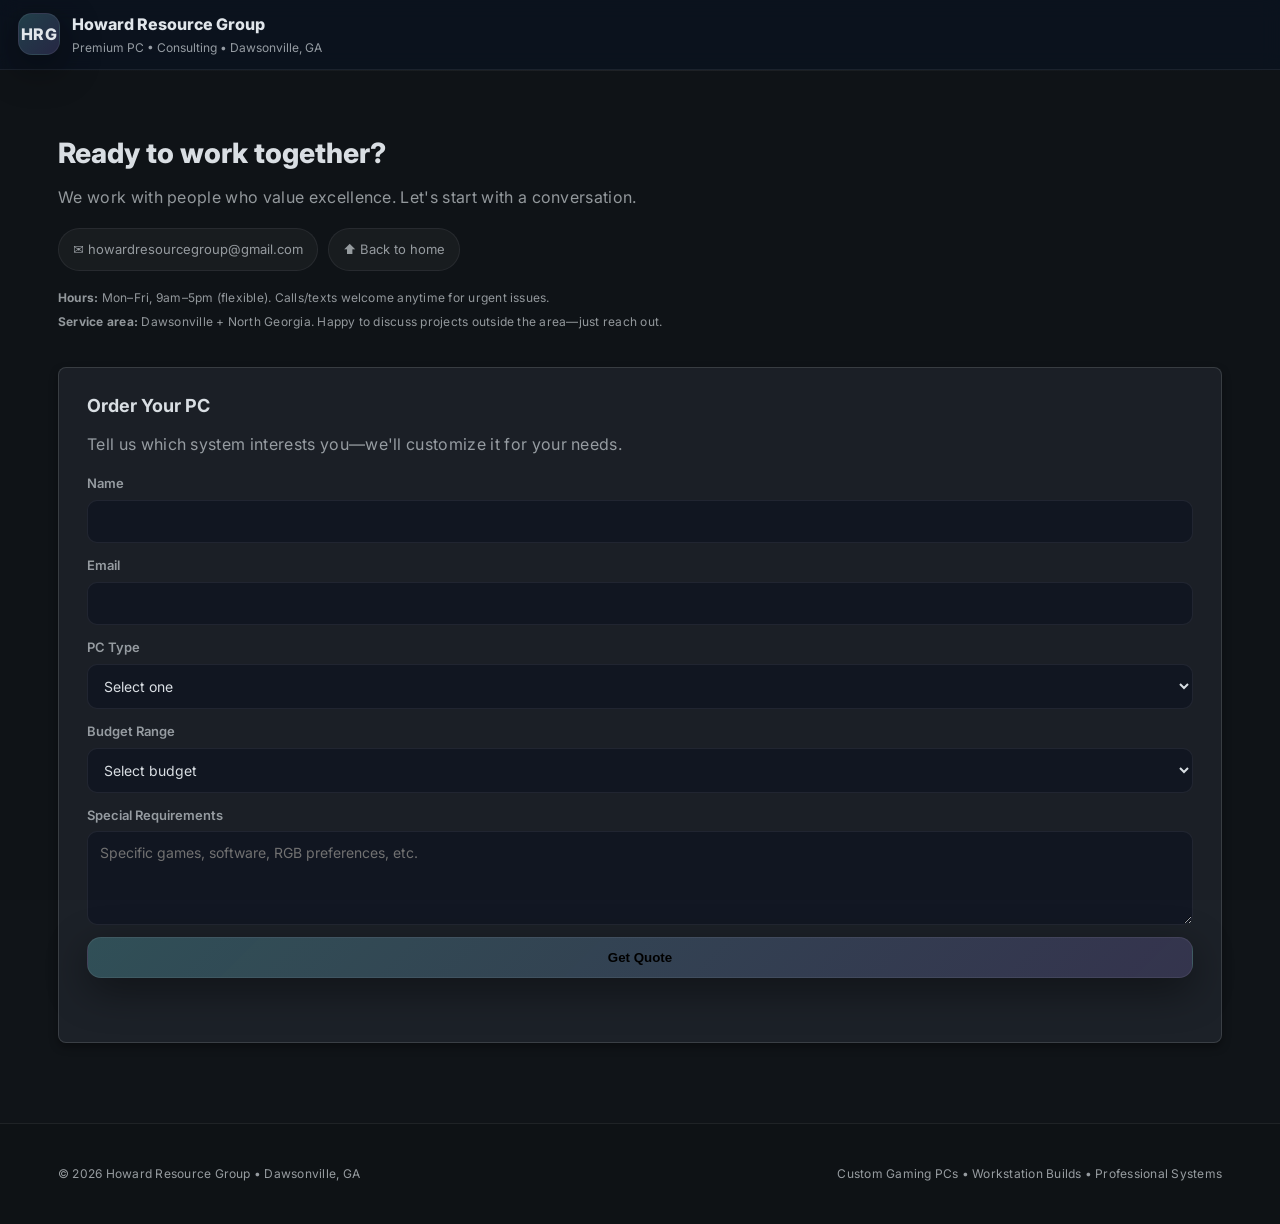
==== contact.html @ 0654bf5d "Introduce multipage structure with dedicated product/contact/why/process/reviews pages" ====
<!doctype html>
<html lang="en">
<head>
  <meta charset="utf-8" />
  <meta name="viewport" content="width=device-width,initial-scale=1" />
  <link href="https://fonts.googleapis.com/css2?family=Inter:wght@300;400;600;700;900&display=swap" rel="stylesheet" />
  <title>Contact | Howard Resource Group</title>
  <meta name="description" content="Reach out for custom PC orders, troubleshooting, or consultations." />
  <meta name="theme-color" content="#0b1220" />
  <link rel="stylesheet" href="style.css" />
</head>
<body>
  <header class="header">
    <a class="brand" href="index.html" aria-label="Howard Resource Group Home">
      <span class="brand__mark">HRG</span>
      <span class="brand__text">
        <span class="brand__name">Howard Resource Group</span>
        <span class="brand__tag">Premium PC • Consulting • Dawsonville, GA</span>
      </span>
    </a>

    <nav class="nav" aria-label="Primary">
      <a href="index.html">Home</a>
      <a href="why.html">Why HRG</a>
      <a href="products.html">PCs</a>
      <a href="process.html">Process</a>
      <a href="reviews.html">Reviews</a>
      <a class="btn btn--sm" href="contact.html">Order Now</a>
    <button class="burger" id="burger" aria-label="Open menu" aria-expanded="false">
      <span></span><span></span><span></span>
    </button>
  </header>

  <main>
    <!-- CONTACT -->
    <section class="section" id="contact">
      <div class="container">
        <div class="contact">
          <div>
            <h2>Ready to work together?</h2>
            <p class="muted">
              We work with people who value excellence. Let's start with a conversation.
            </p>

            <div class="contact__chips">
              <a class="chip" href="mailto:howardresourcegroup@gmail.com">✉️ howardresourcegroup@gmail.com</a>
              <a class="chip" href="index.html">⬆️ Back to home</a>
            </div>

            <div class="fineprint">
              <p class="tiny muted">
                <strong>Hours:</strong> Mon–Fri, 9am–5pm (flexible). Calls/texts welcome anytime for urgent issues.
              </p>
              <p class="tiny muted">
                <strong>Service area:</strong> Dawsonville + North Georgia. Happy to discuss projects outside the area—just reach out.
              </p>
            </div>
          </div>

          <div class="card">
            <h3>Order Your PC</h3>
            <p class="muted">Tell us which system interests you—we'll customize it for your needs.</p>

            <form class="form" id="contactForm" action="https://formspree.io/f/xkgqpggr" method="POST">
              <input type="hidden" name="form_name" value="PC Order Inquiry" />
              <input type="text" name="_gotcha" style="display:none" tabindex="-1" autocomplete="off" />
              <label>
                Name
                <input name="name" required />
              </label>
              <label>
                Email
                <input name="email" type="email" required />
              </label>
              <label>
                PC Type
                <select name="pc_type" required>
                  <option value="" selected disabled>Select one</option>
                  <option>Gaming PC</option>
                  <option>Workstation PC</option>
                  <option>Professional System</option>
                  <option>Custom Build</option>
                </select>
              </label>
              <label>
                Budget Range
                <select name="budget">
                  <option value="" selected disabled>Select budget</option>
                  <option>$800 - $1,200</option>
                  <option>$1,200 - $1,800</option>
                  <option>$1,800 - $2,500</option>
                  <option>$2,500+</option>
                </select>
              </label>
              <label>
                Special Requirements
                <textarea name="details" rows="4" placeholder="Specific games, software, RGB preferences, etc." required></textarea>
              </label>

              <button class="btn btn--full" type="submit">Get Quote</button>
              <p class="tiny muted" id="contactStatus" role="status" aria-live="polite"></p>
            </form>
          </div>
        </div>
      </div>
    </section>
  </main>

  <footer class="footer">
    <div class="container footer__grid">
      <p class="tiny muted">© <span id="year"></span> Howard Resource Group • Dawsonville, GA</p>
      <p class="tiny muted">Custom Gaming PCs • Workstation Builds • Professional Systems</p>
    </div>
  </footer>

  <script src="script.js"></script>
</body>
</html>
---- style.css ----
:root{
  /* sleek tech palette with simple, harmonious colors */
  --bg:#101418;
  --panel:#1c2128;
  --panel2:#232a33;
  --text:#e1e6eb;
  --muted:rgba(225,230,235,.65);
  --line:rgba(225,230,235,.08);
  --accent:#5ac8fa;
  --accent2:#4a90e2;
  --shadow: 0 12px 40px rgba(0,0,0,.45);
  --radius: 8px;
  --max: 1100px;
}

*{box-sizing:border-box}
html,body{margin:0;padding:0}
body{
  font-family: 'Inter', ui-sans-serif, system-ui, -apple-system, Segoe UI, Roboto, Helvetica, Arial;
  background: var(--bg);
  color:var(--text);
  line-height:1.6;
  font-size: 16px;
}

h1,h2,h3{
  font-family: 'Inter', sans-serif;
}

h1{font-size:54px;line-height:1.1;}
h2{font-size:34px;}
h3{font-size:20px;}

p, .muted, .tiny{letter-spacing: .02em;}  


a{color:inherit;text-decoration:none}
a:hover{opacity:.92}
.container{max-width:var(--max); margin:0 auto; padding:0 18px}

.header{
  position: sticky;
  top:0;
  z-index: 50;
  backdrop-filter: blur(10px);
  background: rgba(11,18,32,.72);
  border-bottom: 1px solid var(--line);
  display:flex;
  align-items:center;
  justify-content:space-between;
  padding: 12px 18px;
}

.brand{display:flex; gap:12px; align-items:center}
.brand__mark{
  width:42px;height:42px;border-radius:14px;
  display:grid;place-items:center;
  background: linear-gradient(135deg, rgba(124,247,255,.20), rgba(167,139,250,.18));
  border:1px solid var(--line);
  box-shadow: var(--shadow);
  font-weight:800;
  letter-spacing:.6px;
}
.brand__name{display:block; font-weight:800}
.brand__tag{display:block; font-size:12px; color:var(--muted)}

.nav{display:flex; gap:20px; align-items:center}
.nav a{font-size:15px; color:var(--muted); text-transform: uppercase; position: relative; padding: 8px 4px; transition: color .2s;}
.nav a::after{content:''; position:absolute; left:0; bottom:0; width:0; height:2px; background: var(--accent); transition: width .3s;}
.nav a:hover{color:var(--text);}
.nav a:hover::after{width:100%;}

.nav a.active{color:var(--text);}


.btn{
  display:inline-flex;
  align-items:center;
  justify-content:center;
  gap:10px;
  padding: 12px 16px;
  border-radius: 14px;
  background: linear-gradient(135deg, rgba(124,247,255,.22), rgba(167,139,250,.18));
  border: 1px solid var(--line);
  box-shadow: var(--shadow);
  font-weight:700;
  transition: all .2s;
  cursor: pointer;
}
.btn:hover{
  background: linear-gradient(135deg, rgba(124,247,255,.32), rgba(167,139,250,.28));
  border-color: rgba(124,247,255,.5);
}
.btn--ghost{
  background: transparent;
  border: 1px solid var(--line);
  box-shadow: none;
}
.btn--ghost:hover{
  background: rgba(255,255,255,.08);
  border-color: rgba(124,247,255,.5);
}
.btn--sm{padding:10px 12px; border-radius:12px; font-size: 13px}
.btn--full{width:100%}

.burger{
  display:none;
  width:44px;height:44px;border-radius:14px;
  border:1px solid var(--line);
  background: rgba(255,255,255,.04);
  cursor: pointer;
  transition: all .2s;
}
.burger:hover{
  background: rgba(255,255,255,.08);
}
.burger span{
  display:block;
  width:18px;height:2px;
  margin:4px auto;
  background: rgba(232,238,252,.75);
  border-radius:2px;
}

h1,h2,h3{margin:0; line-height:1.1}
h1{font-size: 48px; font-weight: 900; text-transform: uppercase; letter-spacing: 1px;} /* more constructed look */
h2{font-size: 32px; font-weight: 800; margin-bottom: 4px}
h3{font-size: 18px; font-weight: 700}

em {
  font-style: italic;
  color: var(--accent);
}

.hero{
  position:relative;
  padding: 120px 0 80px;
  overflow:hidden;
}
.hero::before{
  content:'';
  position:absolute; top:-20%; left:-20%;
  width:140%; height:140%;
  background: radial-gradient(circle at 30% 30%, rgba(124,247,255,.15), transparent 60%),
              radial-gradient(circle at 70% 70%, rgba(167,139,250,.15), transparent 60%);
  transform: rotate(25deg);
  z-index:0;
}
.hero__copy{position:relative; z-index:1; max-width:800px;}
.hero h1{font-size:64px; line-height:1.05;}
.hero .lead{font-size:18px; margin-top: 16px;}
.hero__graphic{
  position:absolute;
  right: 5%; bottom: -10%;
  width: 400px;
  height: 400px;
  background: radial-gradient(circle at center, rgba(124,247,255,.1), transparent 70%);
  transform: translateZ(0) rotate(15deg);
  opacity:.6;
  animation: heroShift 12s infinite alternate;
  pointer-events:none;
  z-index:0;
}

.hero__bg{
  position:absolute;
  inset:-80px 0 auto 0;
  height: 420px;
  background:
    linear-gradient(135deg, rgba(124,247,255,.08) 25%, transparent 25%),
    linear-gradient(225deg, rgba(167,139,250,.06) 25%, transparent 25%),
    radial-gradient(900px 420px at 80% 30%, rgba(167,139,250,.18), transparent 60%);
  mix-blend-mode: overlay;
  filter: blur(2px);
  pointer-events:none;
} /* more geometric shapes for depth */
.hero__grid{
  display:grid;
  grid-template-columns: 1.2fr .9fr;
  gap: 22px;
  align-items:start;
  position: relative;
  z-index: 1;
}
.pill{
  display:inline-block;
  font-size:12px;
  padding: 8px 12px;
  border-radius: 999px;
  border:1px solid var(--line);
  background: rgba(255,255,255,.04);
  color: var(--muted);
  margin-bottom: 12px;
  font-weight: 600;
  letter-spacing: .5px;
}

.accent{
  background: linear-gradient(90deg, var(--accent), var(--accent2));
  -webkit-background-clip:text;
  background-clip:text;
  color:transparent;
}

.lead{
  font-size:16px;
  color:var(--muted);
  margin:0 0 20px;
  line-height: 1.7;
}

.cta{
  display:flex;
  gap:12px;
  flex-wrap:wrap;
  margin: 18px 0 24px;
}

.trust{
  display:flex;
  gap:14px;
  flex-wrap:wrap;
  margin-top: 12px;
}
.trust__item{
  padding: 12px 14px;
  border-radius: 14px;
  border:1px solid var(--line);
  background: rgba(255,255,255,.04);
}
.trust__big{display:block; font-weight:800; font-size: 15px}
.trust__small{display:block; font-size:12px; color:var(--muted); margin-top: 2px}

.section {
  padding: 60px 0;
  position: relative;
}

.section::before {
  content: '';
  position: absolute;
  top: 0;
  left: 0;
  right: 0;
  height: 1px;
  background: linear-gradient(90deg, transparent, var(--line), transparent);
}
.section--alt{
  background: rgba(255,255,255,.03);
  border-top:1px solid var(--line);
  border-bottom:1px solid var(--line);
}
.section__head{margin-bottom: 24px}
.section__head h2{margin:0 0 6px}
.section__head p{margin: 0}

.muted{color:var(--muted)}

.grid{display:grid; gap:18px}
.cards{grid-template-columns: repeat(3, minmax(0, 1fr))}

.card{
  border-radius: var(--radius);
  border:1px solid rgba(225,230,235,.15);
  background: var(--panel);
  box-shadow: 0 4px 8px rgba(0,0,0,.35);
  padding: 28px;
  transition: all .3s ease;
} 
.card:hover{
  transform: translateY(-6px) rotateX(1deg);
  box-shadow: 0 12px 24px rgba(0,0,0,.5), 0 4px 8px rgba(0,0,0,.4);
}

.card:hover{
  transform: translateY(-4px) scale(1.02);
  box-shadow: 0 8px 16px rgba(0,0,0,.45), 0 2px 4px rgba(0,0,0,.32);
} /* deeper hover elevation */
.card:hover{
  background: rgba(15,26,48,.9);
  border-color: rgba(124,247,255,.25);
  transform: translateY(-2px);
}
.card h3{margin-bottom: 8px}
.hero__card {
  animation: glowPulse 3s ease-in-out infinite;
  border: 1px solid rgba(124,247,255,.15);
  position: relative;
  overflow: hidden;
}

.card--glass::before {
  content: '';
  position: absolute;
  top: 0;
  left: -100%;
  width: 100%;
  height: 100%;
  background: linear-gradient(90deg, transparent, rgba(124,247,255,.1), transparent);
  transition: left 0.5s;
}

.card--glass:hover::before {
  left: 100%;
}
.card--highlight{
  background: linear-gradient(180deg, rgba(124,247,255,.10), rgba(15,26,48,.72));
  border-color: rgba(124,247,255,.25);
}

.specs {
  margin: 16px 0 0;
}

.specs strong {
  display: block;
  font-size: 18px;
  font-weight: 800;
  color: var(--accent);
  margin-bottom: 8px;
}

/* Tabs */
.tabs {
  display:flex;
  gap:12px;
  flex-wrap:wrap;
  margin-bottom: 24px;
  background: rgba(11,18,32,.85);
  padding: 8px;
  border-radius: var(--radius);
} /* background panel for tabs */

.tab-btn {
  padding: 10px 18px;
  border: 1px solid var(--line);
  border-radius: var(--radius);
  background: rgba(255,255,255,.08);
  color: var(--muted);
  font-weight:700;
  cursor:pointer;
  transition: background .3s, color .3s, transform .2s;
} /* squared corners */
.tab-btn:hover {
  background: rgba(255,255,255,.1);
  transform: translateY(-2px);
}
.tab-btn.active {
  background: var(--accent);
  color: #0b1220;
  border-color: var(--accent2);
}

.tab-content {
  animation: fadeIn 0.4s ease-in-out;
}

.hidden {
  display:none;
}

@keyframes fadeIn {
  from { opacity: 0; transform: translateY(8px); }
  to { opacity: 1; transform: translateY(0); }
}

@keyframes heroShift {
  0%, 100% { transform: translateY(0px) rotate(0deg); }
  50% { transform: translateY(-8px) rotate(0.5deg); }
}

@keyframes glowPulse {
  0%, 100% { box-shadow: 0 0 20px rgba(124,247,255,.2), 0 8px 20px rgba(0,0,0,.5); }
  50% { box-shadow: 0 0 30px rgba(124,247,255,.35), 0 12px 32px rgba(0,0,0,.6); }
}

.form{display:grid; gap:12px; margin-top: 16px}
input, textarea, select{
  background: var(--panel2);
  border:1px solid var(--line);
}
label{display:grid; gap:6px; font-size:13px; color:var(--muted); font-weight: 600}
input, textarea, select{
  width:100%;
  padding: 12px 12px;
  border-radius: 10px;
  border: 1px solid var(--line);
  background: rgba(11,18,32,.55);
  color: var(--text);
  outline: none;
  font-size: 14px;
  font-family: inherit;
  transition: all .2s;
}
input:focus, textarea:focus, select:focus{
  border-color: rgba(124,247,255,.40);
  box-shadow: 0 0 0 3px rgba(124,247,255,.12);
  background: rgba(11,18,32,.75);
}

.steps{display:grid; gap:12px}
.step{
  display:grid;
  grid-template-columns: 50px 1fr;
  gap: 16px;
  padding: 16px 18px;
  border-radius: var(--radius);
  border:1px solid var(--line);
  background: rgba(255,255,255,.03);
  transition: all .3s cubic-bezier(0.23, 1, 0.320, 1);
  position: relative;
  overflow: hidden;
}

.step::after {
  content: '';
  position: absolute;
  left: 0;
  top: 0;
  height: 100%;
  width: 4px;
  background: linear-gradient(180deg, var(--accent), var(--accent2));
  transform: scaleY(0);
  transform-origin: top;
  transition: transform .4s ease;
}

.step:hover {
  background: rgba(255,255,255,.08);
  transform: translateX(4px);
}

.step:hover::after {
  transform: scaleY(1);
}
.step__num{
  width:50px;
  height:50px;
  border-radius:16px;
  display:grid;
  place-items:center;
  border:2px solid var(--line);
  background: linear-gradient(135deg, rgba(124,247,255,.10), rgba(167,139,250,.08));
  font-weight:900;
  font-size: 20px;
  color: var(--accent);
}
.step h3{margin: 0 0 4px}

.quote{margin:0; font-size:15px; line-height: 1.6; color: var(--text)}
.tiny{font-size:12px}

.contact{
  display:grid;
  grid-template-columns: 1fr 1fr;
  gap: 22px;
  align-items:start;
}
.contact h2{margin-bottom: 8px}
.contact > div:first-child{padding: 8px 0}

.contact__chips{display:flex; flex-wrap:wrap; gap:10px; margin-top: 18px}
.chip{
  padding: 10px 14px;
  border-radius: 999px;
  border:1px solid var(--line);
  background: rgba(255,255,255,.04);
  color: var(--muted);
  font-size: 13px;
  transition: all .2s;
}
.chip:hover{
  background: rgba(255,255,255,.08);
  border-color: rgba(124,247,255,.3);
}

.fineprint{margin-top: 18px}
.fineprint p{margin: 6px 0; line-height: 1.5}

.footer{
  padding: 28px 0;
  border-top:1px solid var(--line);
  background: rgba(0,0,0,.12);
  margin-top: 20px;
}
.footer__grid{
  display:flex;
  justify-content:space-between;
  gap: 10px;
  flex-wrap:wrap;
}

/* Responsive */
@media (max-width: 980px){
  body{font-size: 15px;}
}

@media (min-width: 1200px){
  .container{max-width:1200px;}
}

/* subtle noise texture */
body::after{
  content:'';
  pointer-events:none;
  position:fixed;
  top:0;left:0;right:0;bottom:0;
  background: url('[data-uri]') repeat;
  opacity:.03;
}

  h1{font-size: 36px}
  h2{font-size: 28px}
  
  .hero__grid{grid-template-columns:1fr}
  .hero{padding: 60px 0 30px}
  
  .cards{grid-template-columns: repeat(2, 1fr)}
  .contact{grid-template-columns:1fr}
  
  .nav{display:none}
  .burger{display:block}
  .nav.nav--open{
    display:flex;
    position:absolute;
    top: 64px;
    right: 12px;
    left: 12px;
    flex-direction:column;
    padding: 12px;
    border-radius: 16px;
    border:1px solid var(--line);
    background: rgba(11,18,32,.95);
    backdrop-filter: blur(10px);
    gap: 8px;
    z-index: 100;
  }
  .nav.nav--open a{
    padding: 10px 12px;
    border-radius: 10px;
  }
  .nav.nav--open a:hover{
    background: rgba(255,255,255,.08);
  }
}

@media (max-width: 640px){
  h1{font-size: 28px}
  h2{font-size: 22px}
  h3{font-size: 16px}
  
  .hero{padding: 50px 0 24px}
  .hero__grid{gap: 16px}
  
  .cta{gap: 8px}
  .btn{padding: 10px 14px; font-size: 14px}
  .btn--sm{padding: 8px 10px; font-size: 12px}
  
  .cards{grid-template-columns: 1fr}
  .section{padding: 40px 0}
  
  .pill{font-size: 11px; padding: 6px 10px}
  .lead{font-size: 15px}
  
  .trust{gap: 8px}
  .trust__item{padding: 8px 10px; border-radius: 10px}
  .trust__big{font-size: 13px}
  
  .card{padding: 16px}
  
  .contact{gap: 16px}
  
  .footer__grid{flex-direction: column; gap: 8px}
}
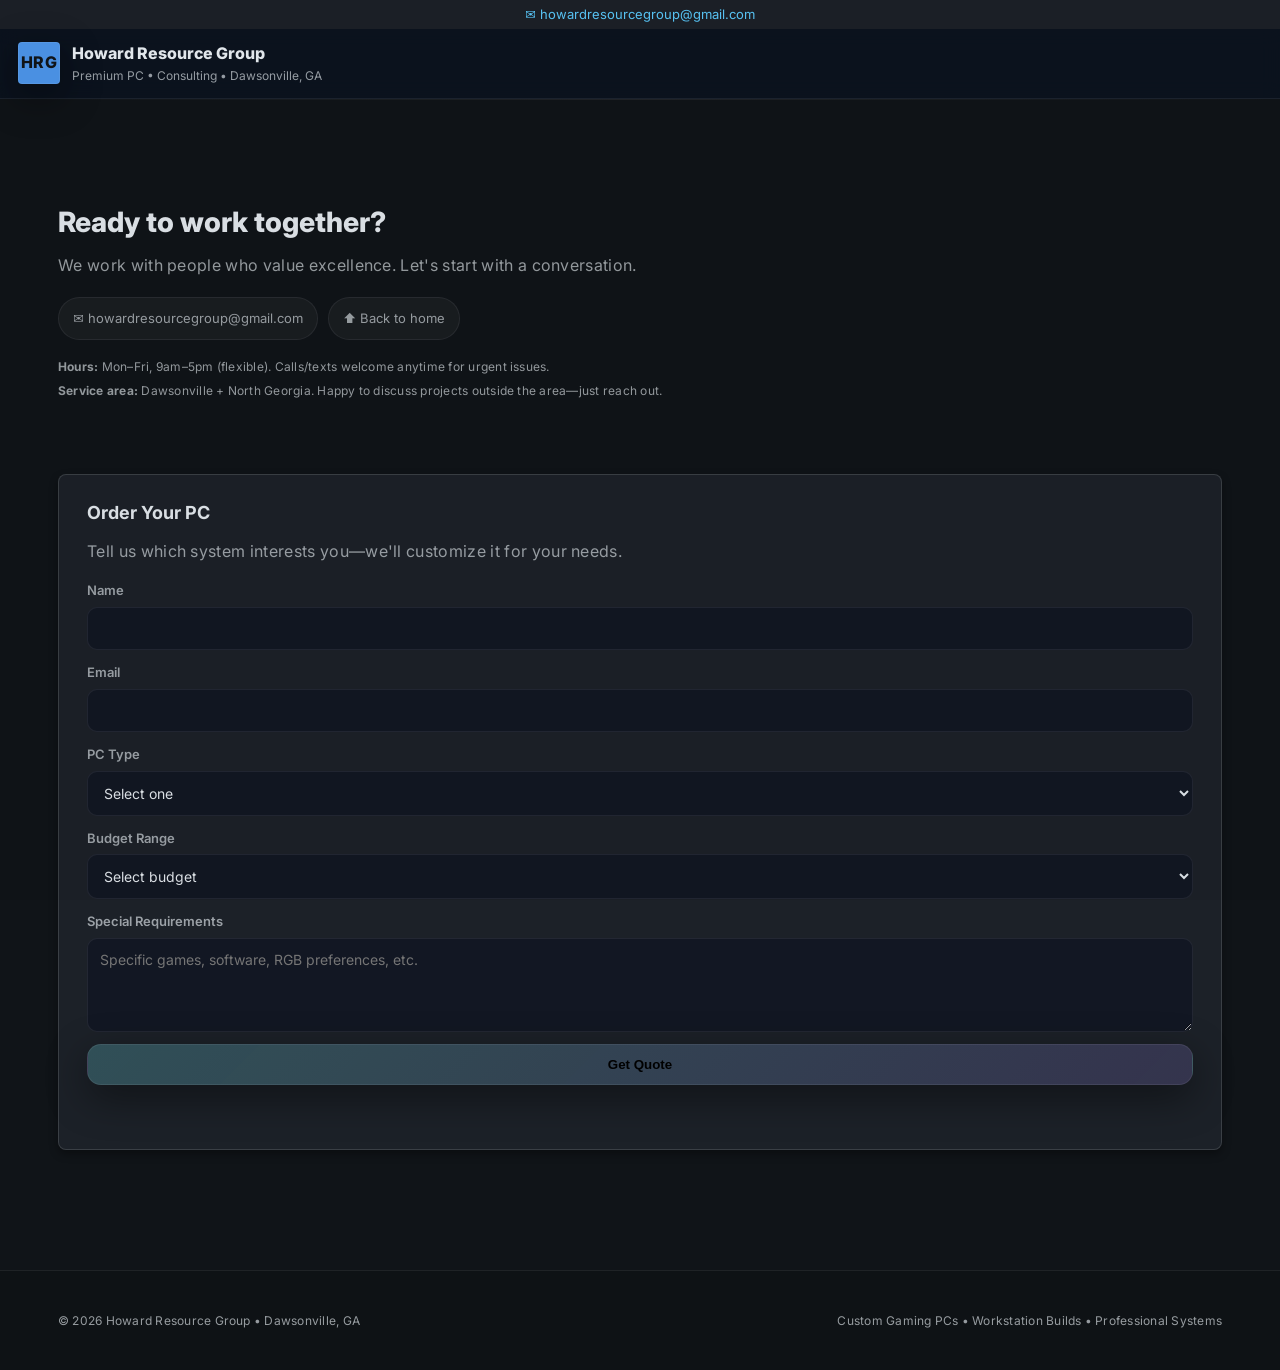
==== commit da9474b2: "Add topbar and square logo; unify header styling across pages" ====
--- a/contact.html
+++ b/contact.html
@@ -10,6 +10,11 @@
   <link rel="stylesheet" href="style.css" />
 </head>
 <body>
+  <div class="topbar">
+    <div class="container">
+      <a href="mailto:howardresourcegroup@gmail.com">✉️ howardresourcegroup@gmail.com</a>
+    </div>
+  </div>
   <header class="header">
     <a class="brand" href="index.html" aria-label="Howard Resource Group Home">
       <span class="brand__mark">HRG</span>
--- a/style.css
+++ b/style.css
@@ -53,14 +53,25 @@
 
 .brand{display:flex; gap:12px; align-items:center}
 .brand__mark{
-  width:42px;height:42px;border-radius:14px;
+  width:42px;height:42px;border-radius:4px;
   display:grid;place-items:center;
-  background: linear-gradient(135deg, rgba(124,247,255,.20), rgba(167,139,250,.18));
+  background: var(--accent2);
+  color: var(--bg);
   border:1px solid var(--line);
   box-shadow: var(--shadow);
   font-weight:800;
   letter-spacing:.6px;
 }
+
+.topbar{
+  background: var(--panel);
+  color: var(--muted);
+  font-size:13px;
+  text-align:center;
+  padding:4px 0;
+}
+.topbar a{color:var(--accent);text-decoration:none;}
+.topbar a:hover{text-decoration:underline;}
 .brand__name{display:block; font-weight:800}
 .brand__tag{display:block; font-size:12px; color:var(--muted)}
 
@@ -134,7 +145,7 @@
 
 .hero{
   position:relative;
-  padding: 120px 0 80px;
+  padding: 140px 0 100px;
   overflow:hidden;
 }
 .hero::before{
@@ -177,7 +188,7 @@
 .hero__grid{
   display:grid;
   grid-template-columns: 1.2fr .9fr;
-  gap: 22px;
+  gap: 60px;
   align-items:start;
   position: relative;
   z-index: 1;
@@ -211,9 +222,9 @@
 
 .cta{
   display:flex;
-  gap:12px;
+  gap:16px;
   flex-wrap:wrap;
-  margin: 18px 0 24px;
+  margin: 28px 0 40px;
 }
 
 .trust{
@@ -232,7 +243,7 @@
 .trust__small{display:block; font-size:12px; color:var(--muted); margin-top: 2px}
 
 .section {
-  padding: 60px 0;
+  padding: 100px 0;
   position: relative;
 }
 
@@ -250,13 +261,13 @@
   border-top:1px solid var(--line);
   border-bottom:1px solid var(--line);
 }
-.section__head{margin-bottom: 24px}
+.section__head{margin-bottom: 48px}
 .section__head h2{margin:0 0 6px}
 .section__head p{margin: 0}
 
 .muted{color:var(--muted)}
 
-.grid{display:grid; gap:18px}
+.grid{display:grid; gap:32px}
 .cards{grid-template-columns: repeat(3, minmax(0, 1fr))}
 
 .card{
@@ -453,7 +464,7 @@
 .contact{
   display:grid;
   grid-template-columns: 1fr 1fr;
-  gap: 22px;
+  gap: 60px;
   align-items:start;
 }
 .contact h2{margin-bottom: 8px}
